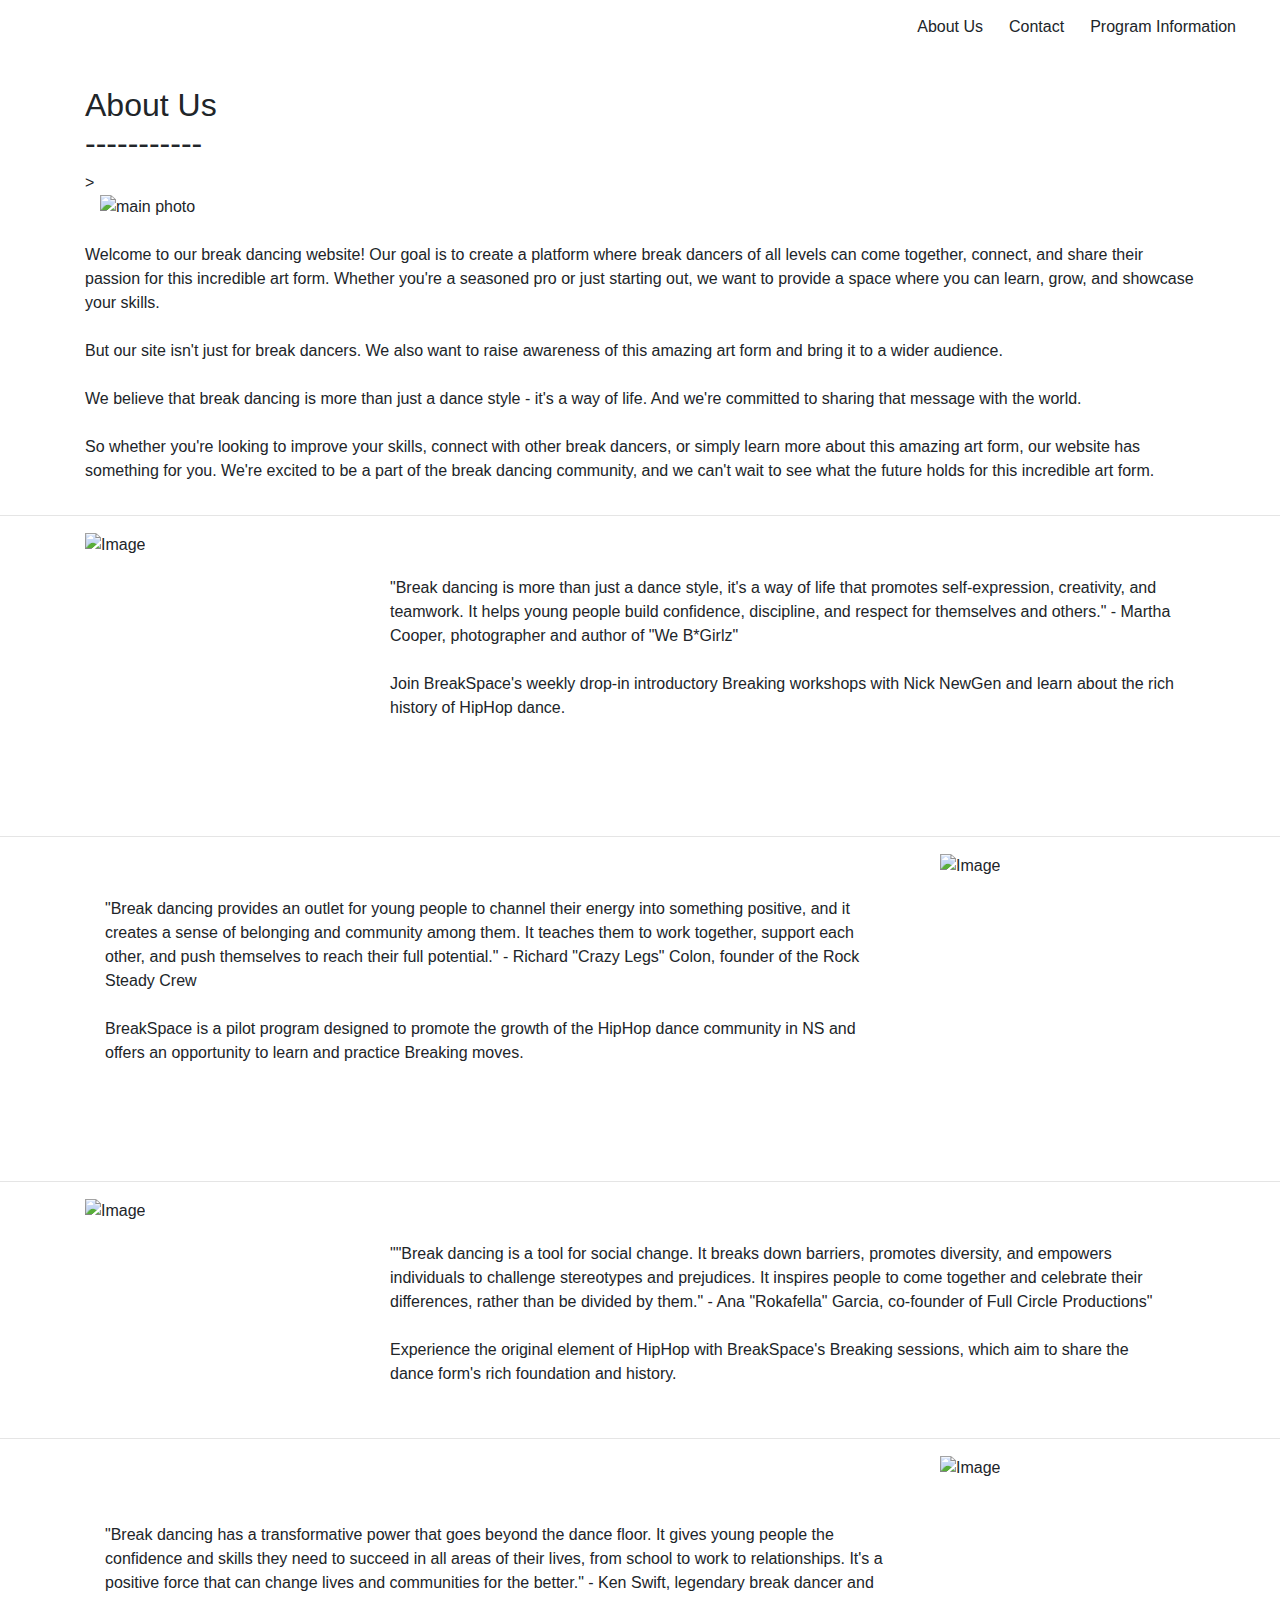
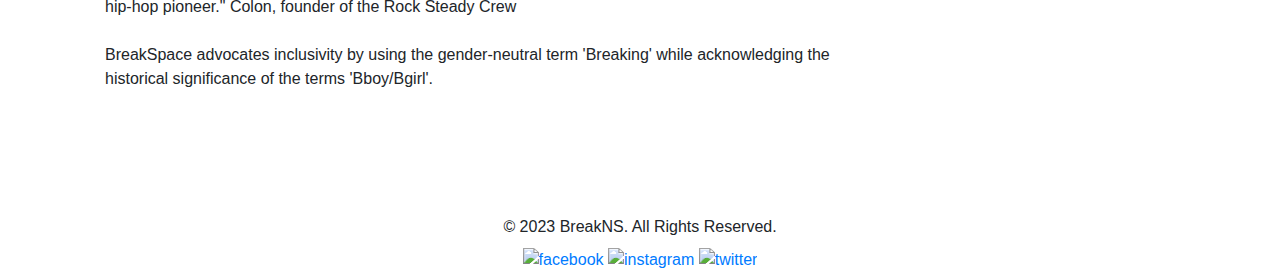
==== Index.html @ e7881015 "seventh" ====
<!DOCTYPE html>
<html lang="en">

<head>
  <meta charset="UTF-8">
  <meta http-equiv="X-UA-Compatible" content="IE=edge">
  <meta name="viewport" content="width=device-width, initial-scale=1.0">
  <link type="text/css" rel="stylesheet"
  <link rel="stylesheet" href="https://maxcdn.bootstrapcdn.com/bootstrap/4.5.2/css/bootstrap.min.css">
  <link typle="text/css" rel="stylesheet" href="https://raw.githubusercontent.com/BreakNS/BreakNS.github.io/main/Styles.css">
  <title>About Us</title>
</head>

<body class="custom-bg-color">
  <nav class="navbar navbar-expand-lg">
    <div class="container-fluid justify-content-end custom-nav-color">
      <div class="order-first">
        <button class="navbar-toggler" type="button" data-bs-toggle="collapse" data-bs-target="#navbarNav"
          aria-controls="navbarNav" aria-expanded="false" aria-label="Toggle navigation">
          <span class="navbar-toggler-icon"></span>
        </button>
        <div class="collapse navbar-collapse" id="navbarNav">
          <ul class="navbar-nav">
            <li class="nav-item">
              <a class="btn custom-text-color" href="Index.html">About Us</a>
            </li>
            <li class="nav-item">
              <a class="btn custom-text-color" href="Contact.html">Contact</a>
            </li>
            <li class="nav-item">
              <a class="btn custom-text-color" href="ProgramInfo.html">Program Information</a>
            </li>
          </ul>
        </div>
      </div>
    </div>
  </nav>

  <div class="container">
    <div class="row-cols-1">
      <h2 class="custom-text-color pt-3 mt-3 ms-5">
        About Us<br>
        -----------
      </h2>>
    </div>
  </div>

  <div class="container">
    <div class="col-3 ms-3 ps-2">
      <img src="./BreakWebsite/breakspace_logo-WHITE.png" alt="main photo"
        class="img-fluid d-block mb-3 d-none d-md-block">
    </div>
  </div>

  <div class="container row-cols-auto">
    <p class="custom-text-color pt-2 pb-3 ps-3 pe-3">
      Welcome to our break dancing website! Our goal is to create a platform where break dancers of all levels can
      come together, connect, and share their passion for this incredible art form. Whether you're a seasoned pro or
      just starting out, we want to provide a space where you can learn, grow, and showcase your skills.
      <br><br>
      But our site isn't just for break dancers. We also want to raise awareness of this amazing art form and bring
      it to a wider audience.
      <br><br>
      We believe that break dancing is more than just a dance style - it's a way of life. And
      we're committed to sharing that message with the world.
      <br><br>
      So whether you're looking to improve your skills, connect with other break dancers, or simply learn more about
      this amazing art form, our website has something for you. We're excited to be a part of the break dancing
      community, and we can't wait to see what the future holds for this incredible art form.
    </p>
  </div>

  <hr>

  <div class="container mb-5 custom-bg-color pb-5">
    <div class="row">
      <div class="col-md-3 order-md-1">
        <img src="BreakWebsite/Secondary photo.jpg" alt="Image" class="img-fluid ms-2">
      </div>
      <div class="col-md-9 order-md-2">
        <div class="card-body custom-bg-color">
          <p class="card-text custom-text-color ps-3 mt-4">"Break dancing is more than just a dance style,
            it's a way of life that promotes self-expression, creativity, and teamwork. It helps young people build
            confidence, discipline, and respect for themselves and others." - Martha Cooper, photographer and author of
            "We B*Girlz"<br><br>

            Join BreakSpace's weekly drop-in introductory Breaking workshops with Nick NewGen and learn about the rich
            history of HipHop dance.</p>
        </div>
      </div>
    </div>
  </div>

  <hr>

  <div class="container mb-5 custom-bg-color pb-5">
    <div class="row">
      <div class="col-md-9 order-md-1 order-sm-2">
        <div class="card-body custom-bg-color">
          <p class="card-text custom-text-color mt-4">"Break dancing provides an outlet for young
            people to channel their energy into something positive, and it creates a sense of belonging and community
            among them. It teaches them to work together, support each other, and push themselves to reach their full
            potential." - Richard "Crazy Legs" Colon, founder of the Rock Steady Crew<br><br>

            BreakSpace is a pilot program designed to promote the growth of the HipHop dance community in NS and offers
            an opportunity to learn and practice Breaking moves.</p>
        </div>
      </div>
      <div class="col-md-3 order-md-2 order-sm-1">
        <img src="BreakWebsite/Third photo.jpg" alt="Image" class="img-fluid me-3">
      </div>
    </div>
  </div>

  <hr>

  <div class="container mb-3 custom-bg-color pb-3">
    <div class="row">
      <div class="col-md-3 order-md-1">
        <img src="BreakWebsite/Rectangle 3.png" alt="Image" class="img-fluid">
      </div>
      <div class="col-md-9 order-md-2">
        <div class="card-body custom-bg-color">
          <p class="card-text custom-text-color mt-4">""Break dancing is a tool for social change. It
            breaks down barriers, promotes diversity, and empowers individuals to challenge stereotypes and prejudices.
            It inspires people to come together and celebrate their differences, rather than be divided by them." - Ana
            "Rokafella" Garcia, co-founder of Full Circle Productions"<br><br>

            Experience the original element of HipHop with BreakSpace's Breaking sessions, which aim to share the dance
            form's rich foundation and history.</p>
        </div>
      </div>
    </div>
  </div>

  <hr>

  <div class="container mb-5 custom-bg-color pb-5 mb-5">
    <div class="row">
      <div class="col-md-9 order-md-1 order-sm-2">
        <div class="card-body custom-bg-color">
          <p class="card-text custom-text-color mt-5">"Break dancing has a transformative power that
            goes beyond the dance floor. It gives young people the confidence and skills they need to succeed in all
            areas of their lives, from school to work to relationships. It's a positive force that can change lives and
            communities for the better." - Ken Swift, legendary break dancer and hip-hop pioneer." Colon, founder of the
            Rock Steady Crew<br><br>

            BreakSpace advocates inclusivity by using the gender-neutral term 'Breaking' while acknowledging the
            historical significance of the terms 'Bboy/Bgirl'.</p>
        </div>
      </div>
      <div class="col-md-3 order-md-2 order-sm-1">
        <img src="BreakWebsite/Rectangle 4.png" alt="Image" class="img-fluid">
      </div>
    </div>
  </div>


  <footer class="custom-nav-color custom-text-color py-2 container-fluid">
    <div class="row">
      <div class="col-12 text-center">
        <p class="mb-2">&copy; 2023 BreakNS. All Rights Reserved.</p>
        <a href="https://www.facebook.com/"><img
            src="https://cdn4.iconfinder.com/data/icons/social-media-icons-the-circle-set/48/facebook_circle-512.png"
            alt="facebook" width="30" height="30"></a>
        <a href="https://www.instagram.com/"><img
            src="https://cdn4.iconfinder.com/data/icons/social-messaging-ui-color-shapes-2-free/128/social-instagram-new-circle-512.png"
            alt="instagram" width="30" height="30"></a>
        <a href="https://www.twitter.com/"><img
            src="https://cdn4.iconfinder.com/data/icons/social-media-icons-the-circle-set/48/twitter_circle-512.png"
            alt="twitter" width="30" height="30"></a>
      </div>
    </div>
  </footer>

  <script src="https://maxcdn.bootstrapcdn.com/bootstrap/4.5.2/js/bootstrap.min.js"></script>
  <script src="https://ajax.googleapis.com/ajax/libs/jquery/3.5.1/jquery.min.js"></script>
</body>

</html>
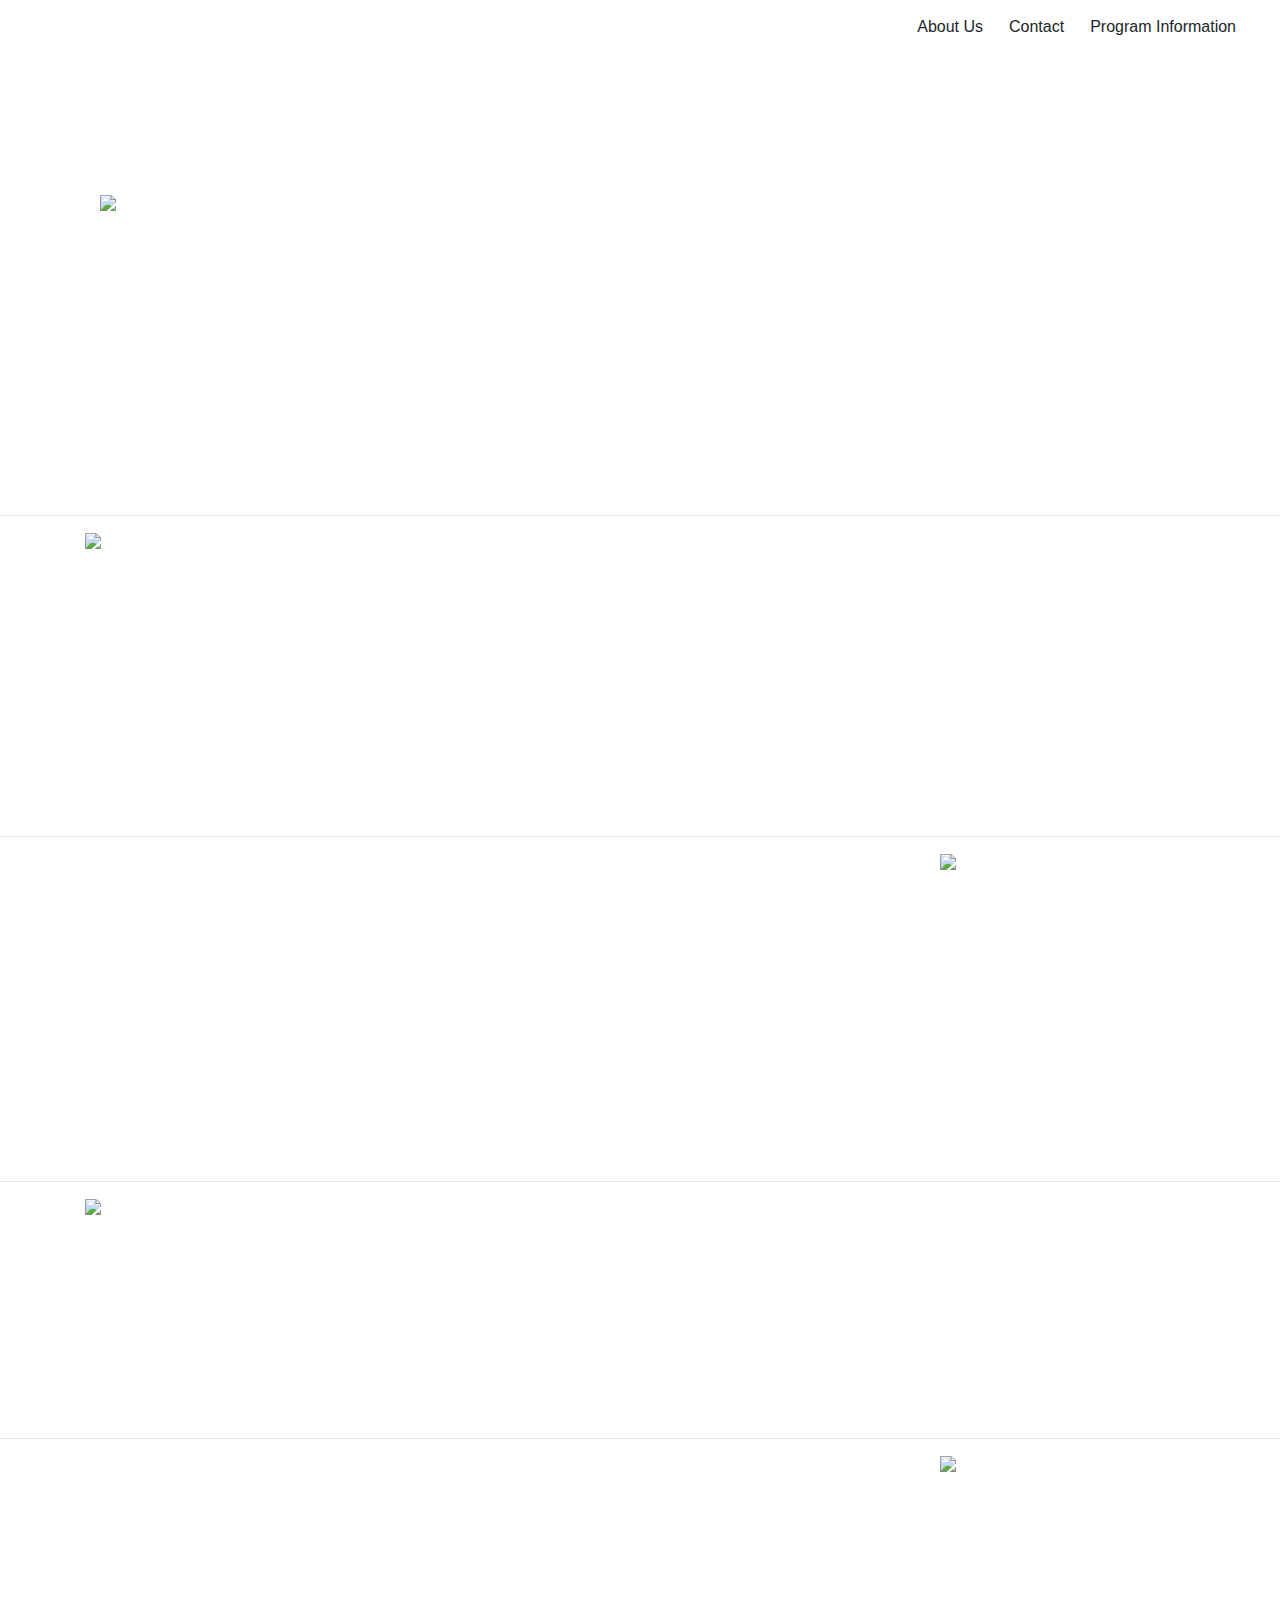
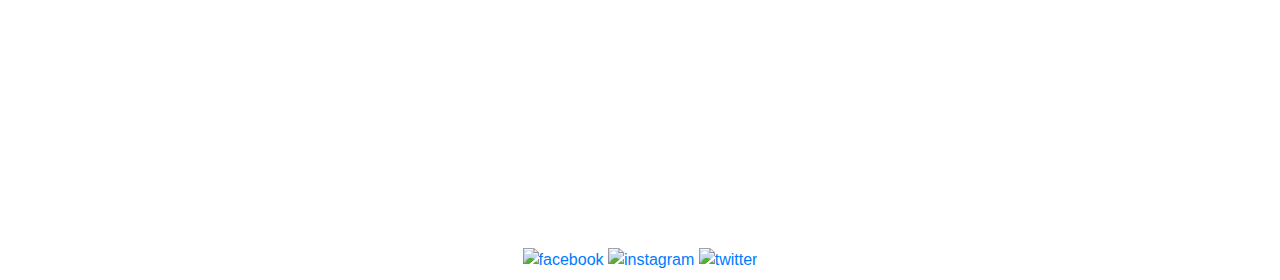
==== commit c8bb7366: "8th" ====
--- a/Index.html
+++ b/Index.html
@@ -11,7 +11,7 @@
   <title>About Us</title>
 </head>
 
-<body class="custom-bg-color">
+<body class=".bg-dark text-white">
   <nav class="navbar navbar-expand-lg">
     <div class="container-fluid justify-content-end custom-nav-color">
       <div class="order-first">
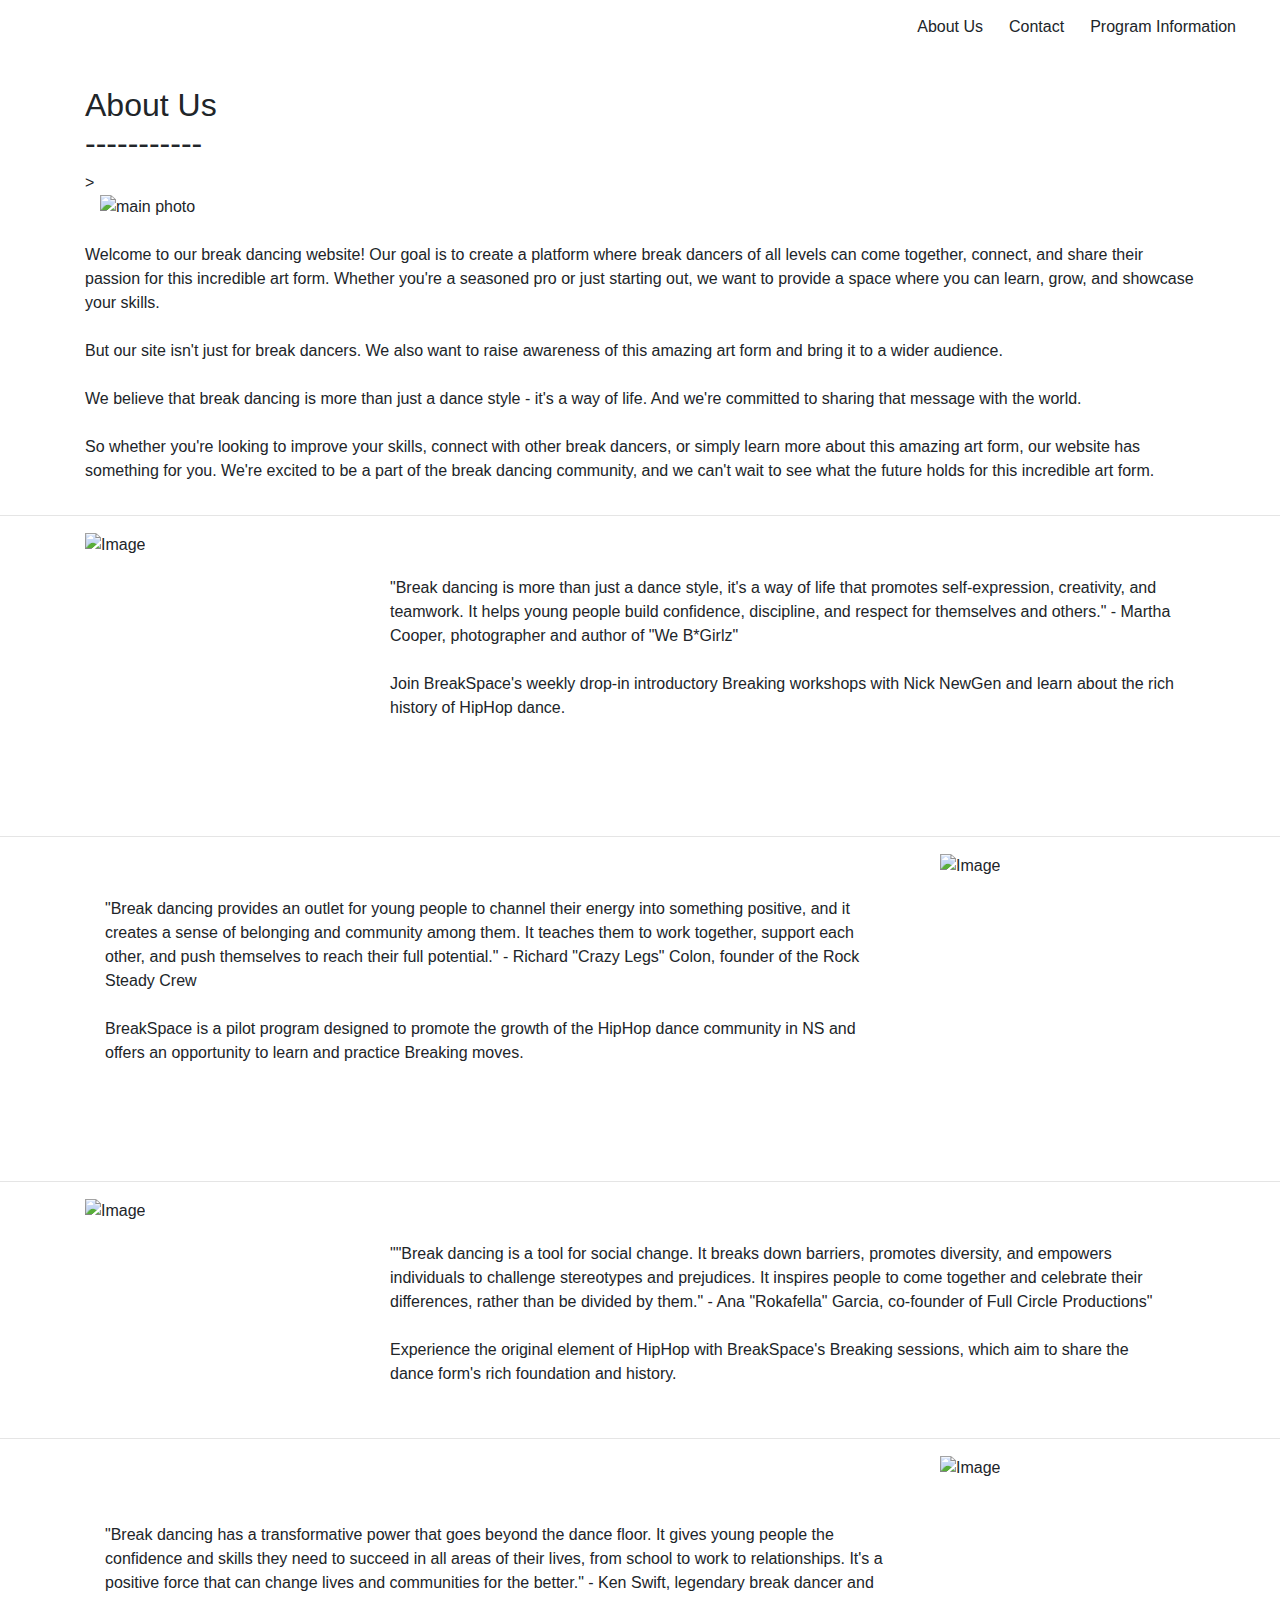
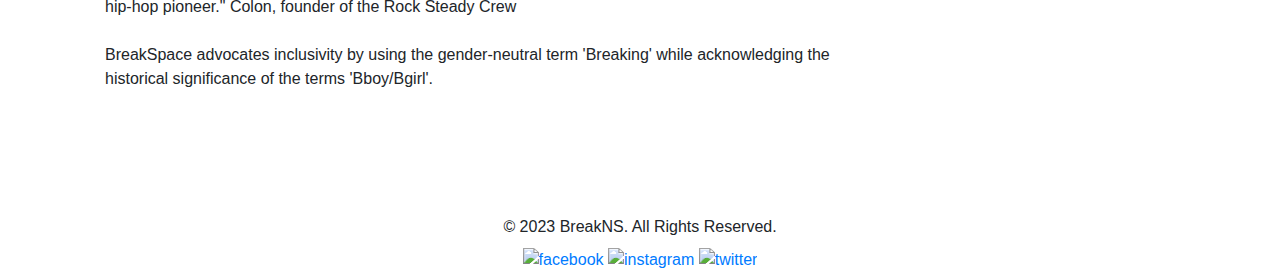
==== commit 7cd1f98a: "9th" ====
--- a/Index.html
+++ b/Index.html
@@ -11,7 +11,7 @@
   <title>About Us</title>
 </head>
 
-<body class=".bg-dark text-white">
+<body class=".bg-dark">
   <nav class="navbar navbar-expand-lg">
     <div class="container-fluid justify-content-end custom-nav-color">
       <div class="order-first">
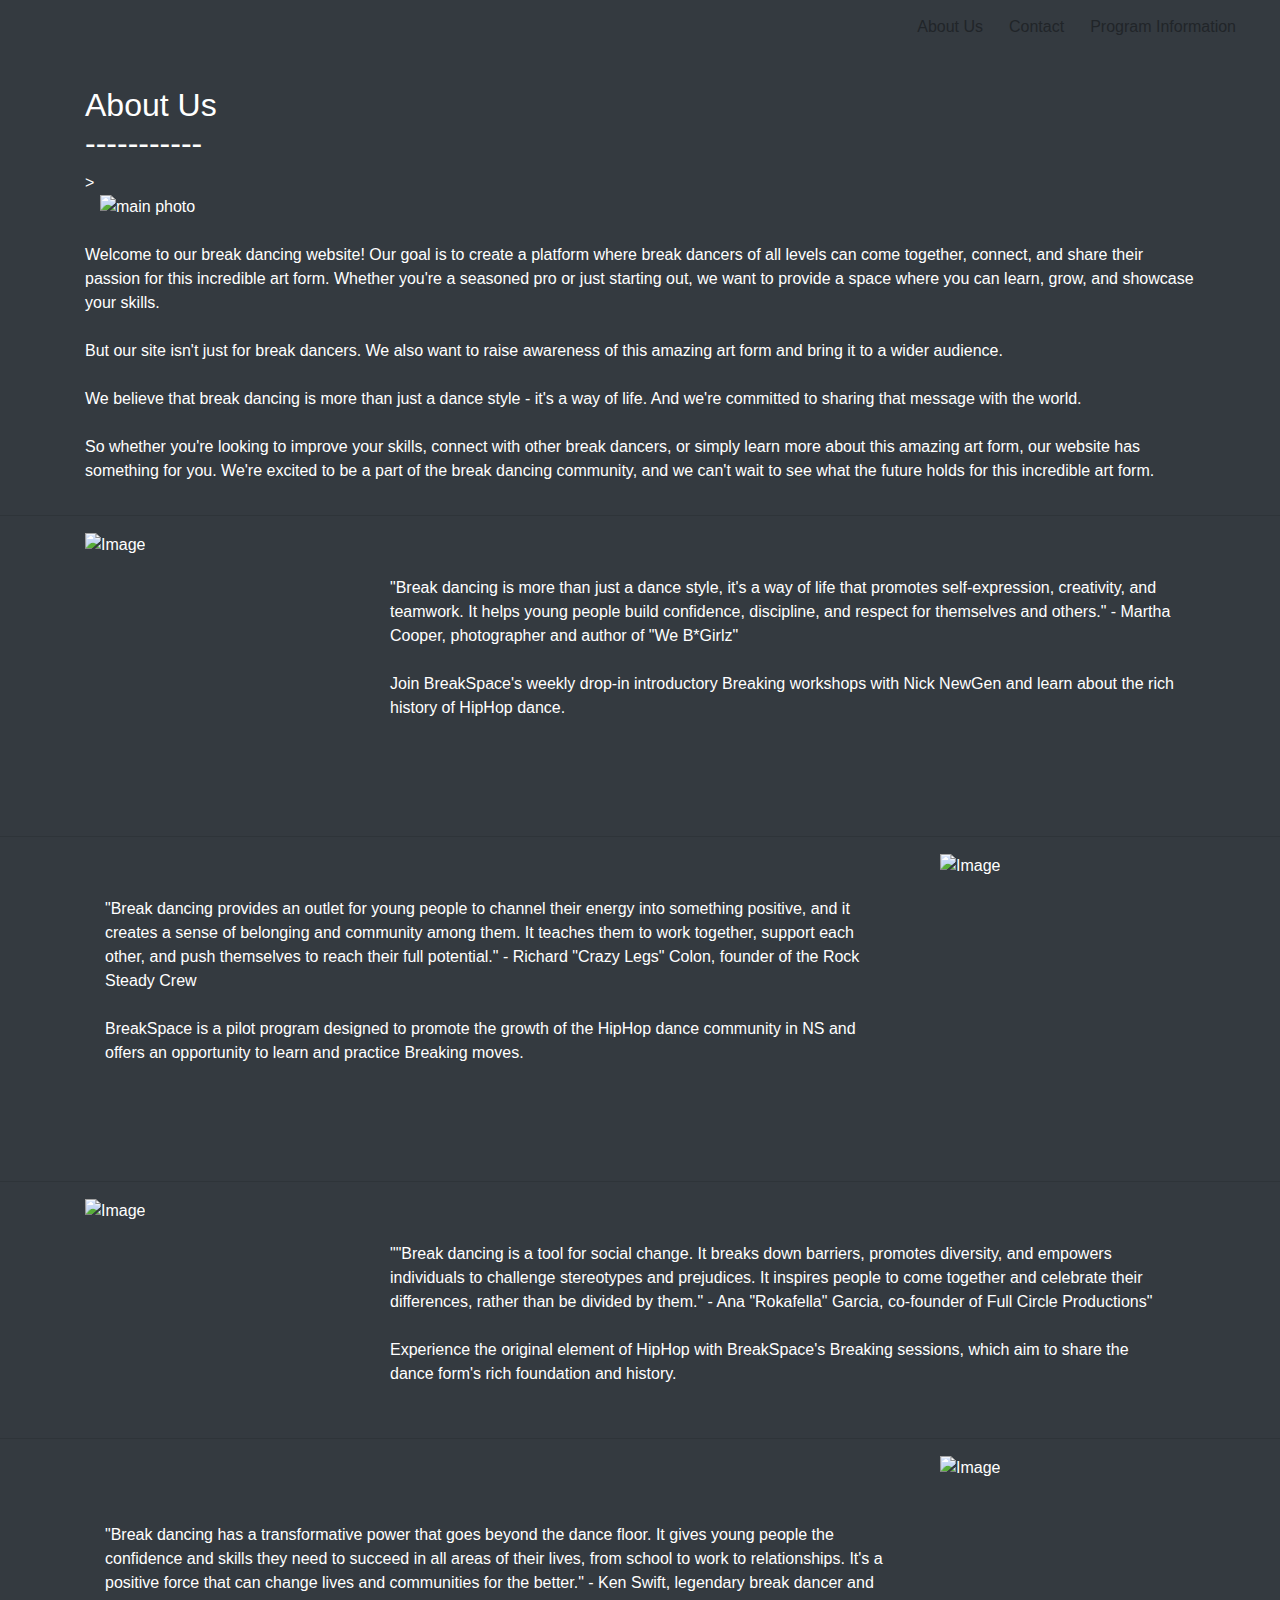
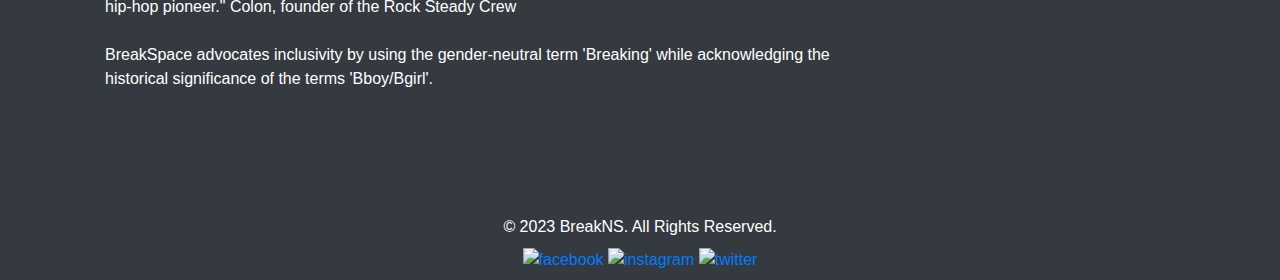
==== commit 5a14d92d: "10th" ====
--- a/Index.html
+++ b/Index.html
@@ -11,7 +11,7 @@
   <title>About Us</title>
 </head>
 
-<body class=".bg-dark">
+<body class="bg-dark text-white">
   <nav class="navbar navbar-expand-lg">
     <div class="container-fluid justify-content-end custom-nav-color">
       <div class="order-first">
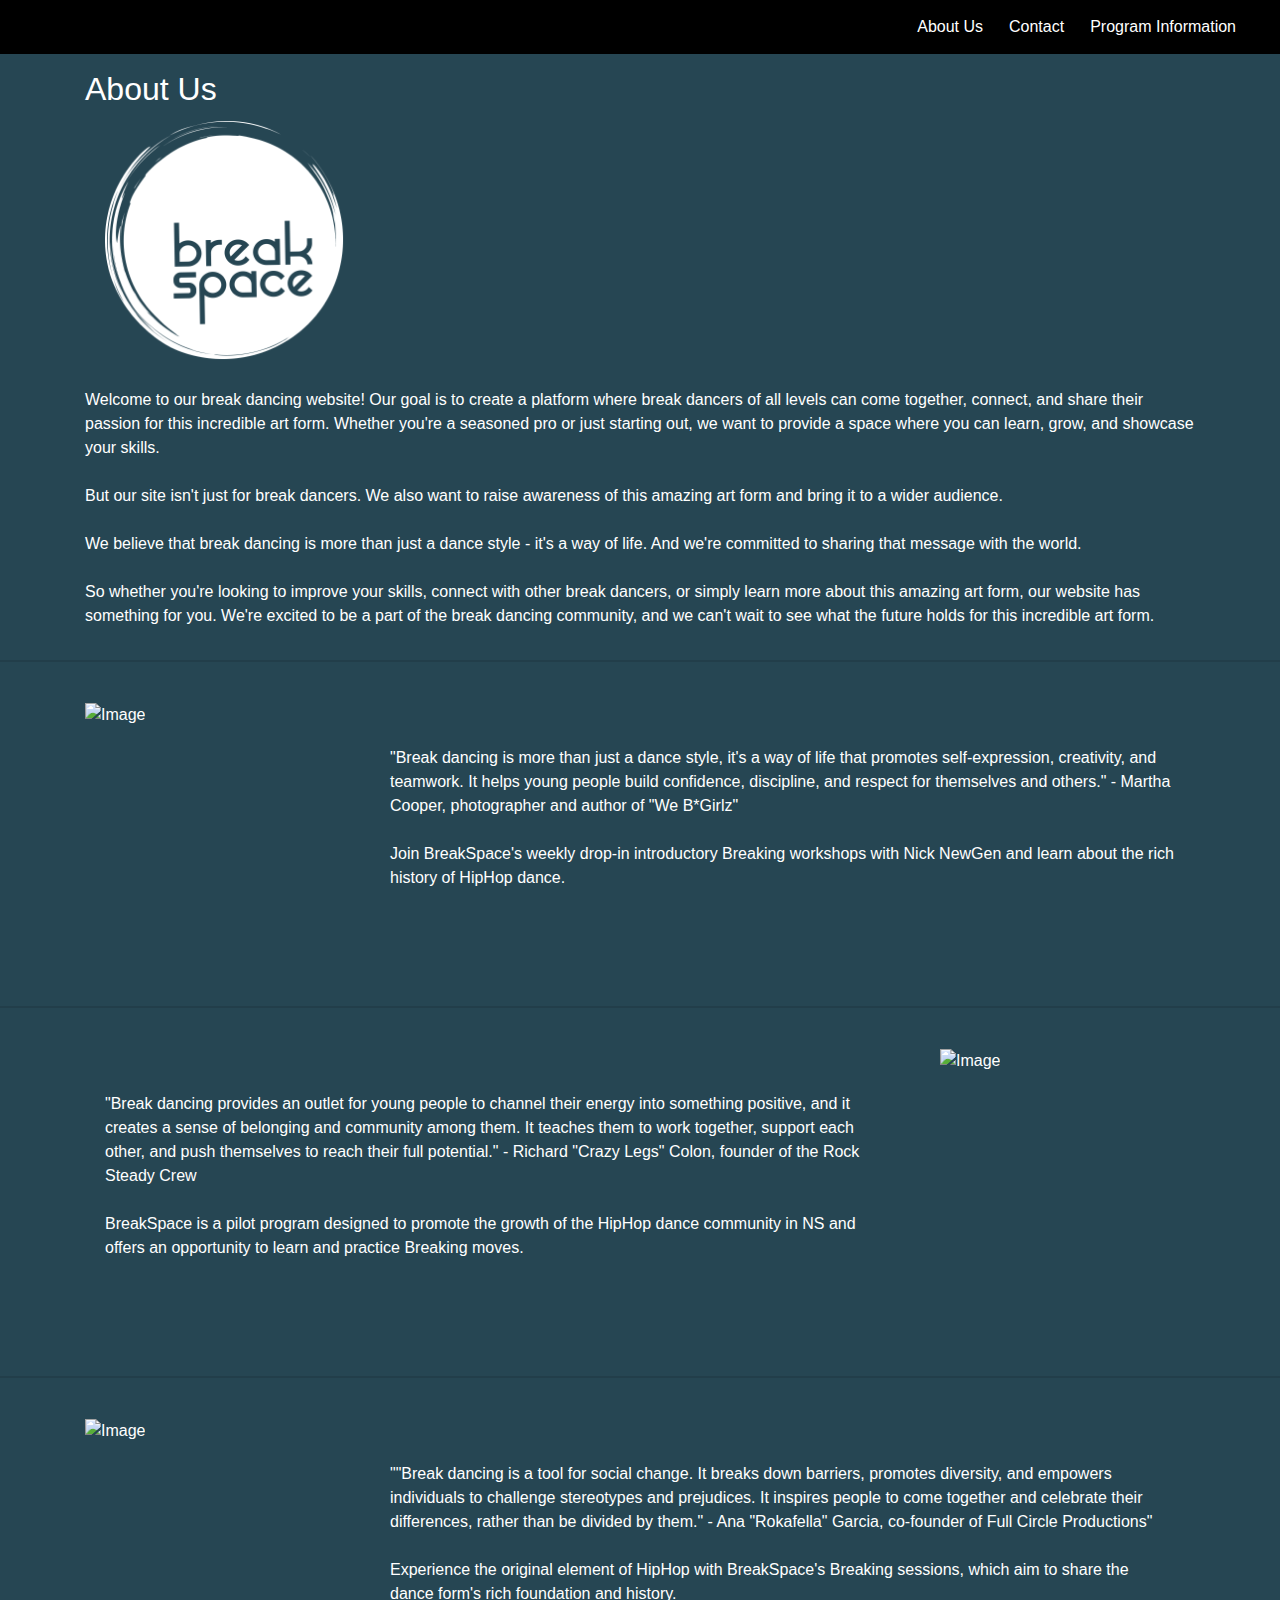
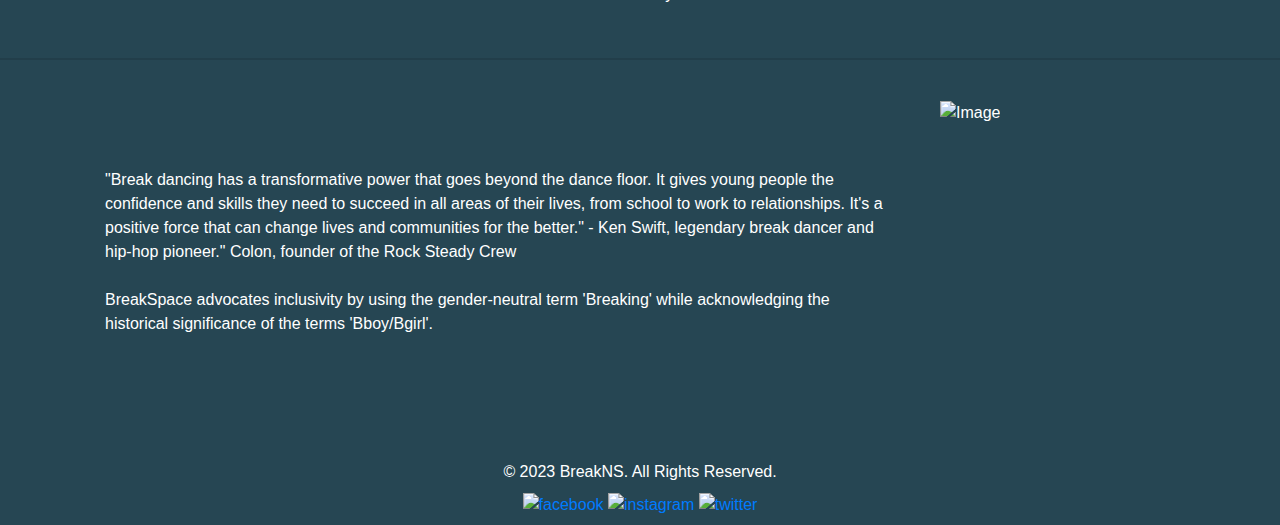
==== commit 15c29b48: "Added pictures" ====
--- a/Index.html
+++ b/Index.html
@@ -5,30 +5,30 @@
   <meta charset="UTF-8">
   <meta http-equiv="X-UA-Compatible" content="IE=edge">
   <meta name="viewport" content="width=device-width, initial-scale=1.0">
-  <link type="text/css" rel="stylesheet"
-  <link rel="stylesheet" href="https://maxcdn.bootstrapcdn.com/bootstrap/4.5.2/css/bootstrap.min.css">
-  <link typle="text/css" rel="stylesheet" href="https://raw.githubusercontent.com/BreakNS/BreakNS.github.io/main/Styles.css">
+  <link type="text/css" rel="stylesheet">
+  <link rel="stylesheet" href="https://stackpath.bootstrapcdn.com/bootstrap/4.3.1/css/bootstrap.min.css">
   <title>About Us</title>
 </head>
 
-<body class="bg-dark text-white">
-  <nav class="navbar navbar-expand-lg">
-    <div class="container-fluid justify-content-end custom-nav-color">
+<body style="background-color: #264653; color: white;">
+  <nav class="navbar navbar-expand-lg navbar-dark" style="background-color: black;">
+    <div class="container-fluid justify-content-end">
       <div class="order-first">
-        <button class="navbar-toggler" type="button" data-bs-toggle="collapse" data-bs-target="#navbarNav"
+        <button class="navbar-toggler" type="button" data-toggle="collapse" data-target="#navbarNav"
           aria-controls="navbarNav" aria-expanded="false" aria-label="Toggle navigation">
           <span class="navbar-toggler-icon"></span>
         </button>
+
         <div class="collapse navbar-collapse" id="navbarNav">
           <ul class="navbar-nav">
             <li class="nav-item">
-              <a class="btn custom-text-color" href="Index.html">About Us</a>
+              <a class="btn text-white" href="Index.html">About Us</a>
             </li>
             <li class="nav-item">
-              <a class="btn custom-text-color" href="Contact.html">Contact</a>
+              <a class="btn text-white" href="Contact.html">Contact</a>
             </li>
             <li class="nav-item">
-              <a class="btn custom-text-color" href="ProgramInfo.html">Program Information</a>
+              <a class="btn text-white" href="ProgramInfo.html">Program Information</a>
             </li>
           </ul>
         </div>
@@ -38,22 +38,21 @@
 
   <div class="container">
     <div class="row-cols-1">
-      <h2 class="custom-text-color pt-3 mt-3 ms-5">
-        About Us<br>
-        -----------
-      </h2>>
+      <h2 class="pt-3 ">
+        About Us
+      </h2>
     </div>
   </div>
 
   <div class="container">
-    <div class="col-3 ms-3 ps-2">
-      <img src="./BreakWebsite/breakspace_logo-WHITE.png" alt="main photo"
+    <div class="col-3">
+      <img src="/Pictures/breakspace_logo-WHITE.png" alt="main photo"
         class="img-fluid d-block mb-3 d-none d-md-block">
     </div>
   </div>
 
   <div class="container row-cols-auto">
-    <p class="custom-text-color pt-2 pb-3 ps-3 pe-3">
+    <p class="pt-2 pb-3 ps-3 pe-3">
       Welcome to our break dancing website! Our goal is to create a platform where break dancers of all levels can
       come together, connect, and share their passion for this incredible art form. Whether you're a seasoned pro or
       just starting out, we want to provide a space where you can learn, grow, and showcase your skills.
@@ -70,12 +69,12 @@
     </p>
   </div>
 
-  <hr>
+  <hr class="pb-4" style="color: black; border-width: 2px;">
 
   <div class="container mb-5 custom-bg-color pb-5">
     <div class="row">
       <div class="col-md-3 order-md-1">
-        <img src="BreakWebsite/Secondary photo.jpg" alt="Image" class="img-fluid ms-2">
+        <img src="/Pictures/Rectangle 1.png" alt="Image" class="img-fluid ms-2">
       </div>
       <div class="col-md-9 order-md-2">
         <div class="card-body custom-bg-color">
@@ -91,7 +90,7 @@
     </div>
   </div>
 
-  <hr>
+  <hr class="pb-4" style="color: black; border-width: 2px;">
 
   <div class="container mb-5 custom-bg-color pb-5">
     <div class="row">
@@ -107,17 +106,17 @@
         </div>
       </div>
       <div class="col-md-3 order-md-2 order-sm-1">
-        <img src="BreakWebsite/Third photo.jpg" alt="Image" class="img-fluid me-3">
+        <img src="/Pictures/Rectangle 2.png" alt="Image" class="img-fluid me-3">
       </div>
     </div>
   </div>
 
-  <hr>
+  <hr class="pb-4" style="color: black; border-width: 2px;">
 
   <div class="container mb-3 custom-bg-color pb-3">
     <div class="row">
       <div class="col-md-3 order-md-1">
-        <img src="BreakWebsite/Rectangle 3.png" alt="Image" class="img-fluid">
+        <img src="/Pictures/Rectangle 3.png" alt="Image" class="img-fluid">
       </div>
       <div class="col-md-9 order-md-2">
         <div class="card-body custom-bg-color">
@@ -133,7 +132,7 @@
     </div>
   </div>
 
-  <hr>
+  <hr class="pb-4" style="color: black; border-width: 2px;">
 
   <div class="container mb-5 custom-bg-color pb-5 mb-5">
     <div class="row">
@@ -150,7 +149,7 @@
         </div>
       </div>
       <div class="col-md-3 order-md-2 order-sm-1">
-        <img src="BreakWebsite/Rectangle 4.png" alt="Image" class="img-fluid">
+        <img src="/Pictures/Rectangle 4.png" alt="Image" class="img-fluid">
       </div>
     </div>
   </div>
@@ -172,9 +171,11 @@
       </div>
     </div>
   </footer>
+  <script src="https://code.jquery.com/jquery-3.3.1.slim.min.js"></script>
+  <script src="https://cdnjs.cloudflare.com/ajax/libs/popper.js/1.14.7/umd/popper.min.js"></script>
+  <script src="https://stackpath.bootstrapcdn.com/bootstrap/4.3.1/js/bootstrap.min.js"></script>
 
-  <script src="https://maxcdn.bootstrapcdn.com/bootstrap/4.5.2/js/bootstrap.min.js"></script>
-  <script src="https://ajax.googleapis.com/ajax/libs/jquery/3.5.1/jquery.min.js"></script>
+
 </body>
 
 </html>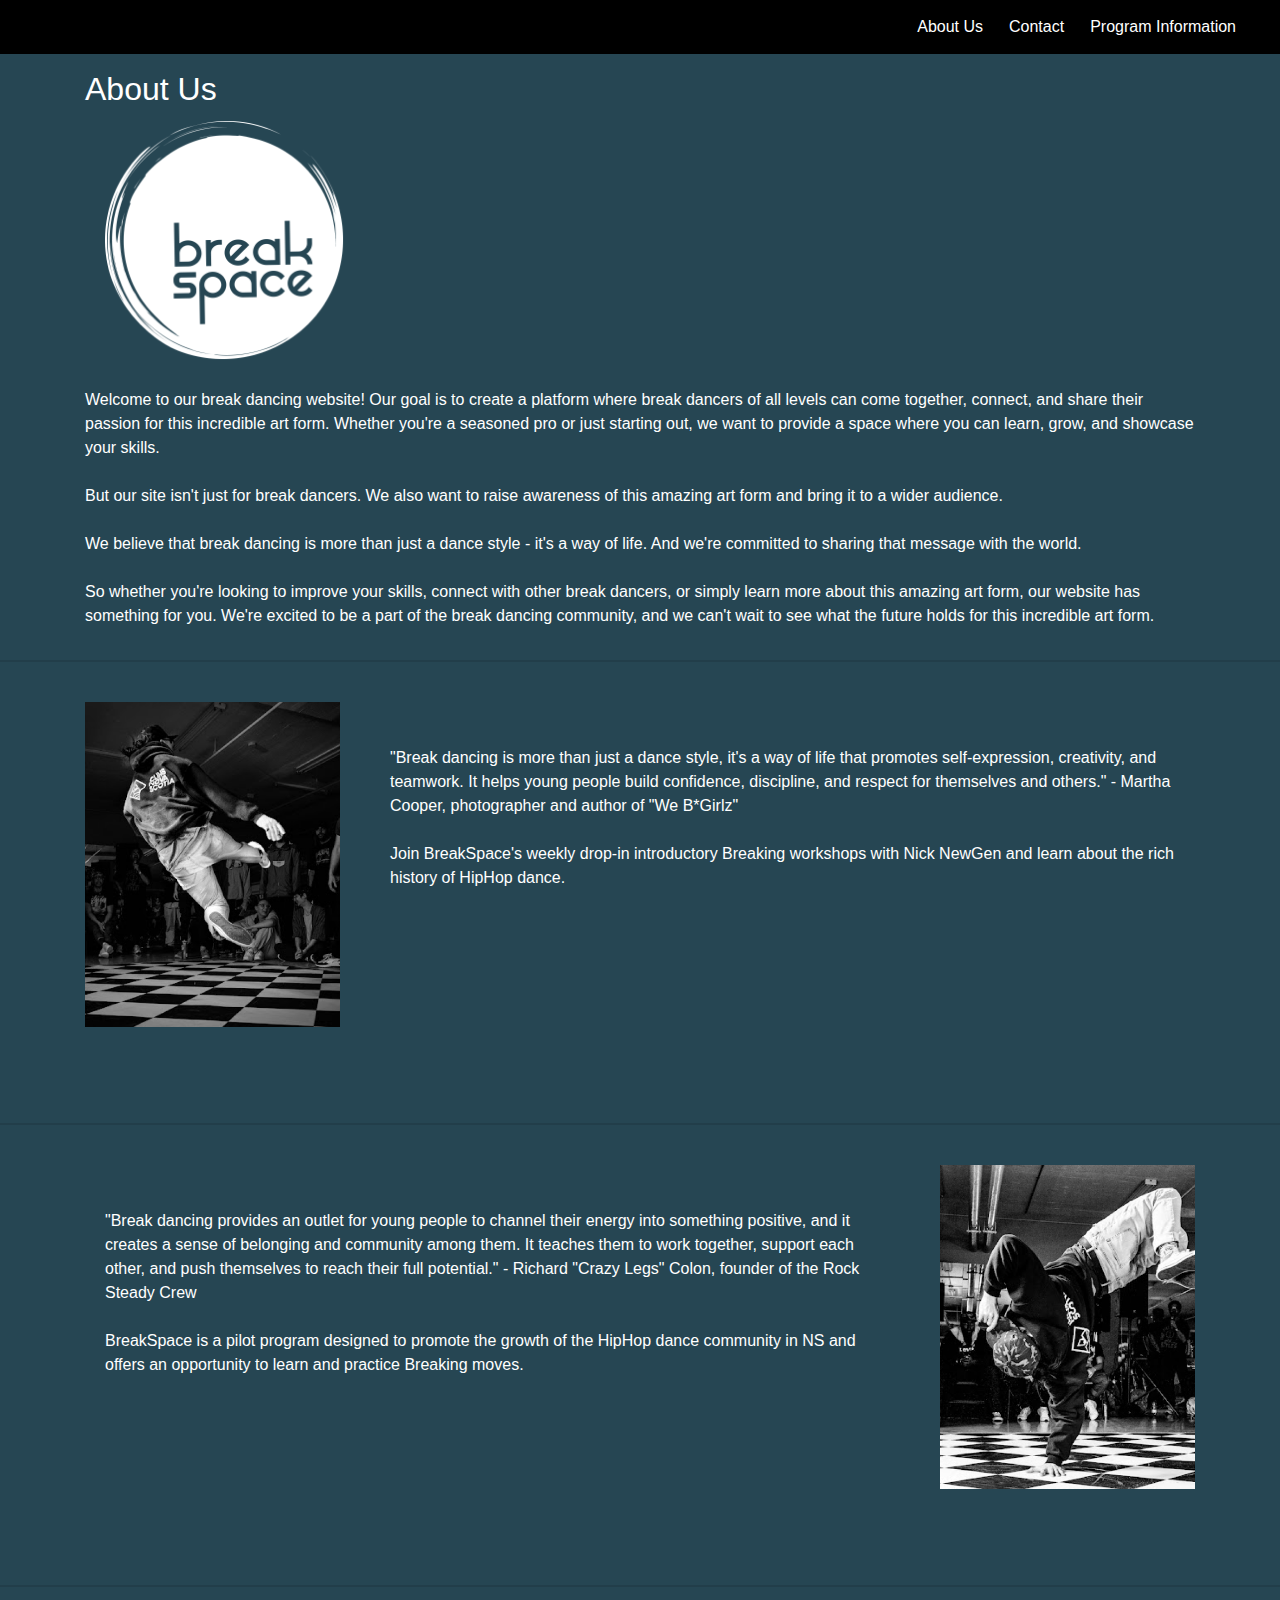
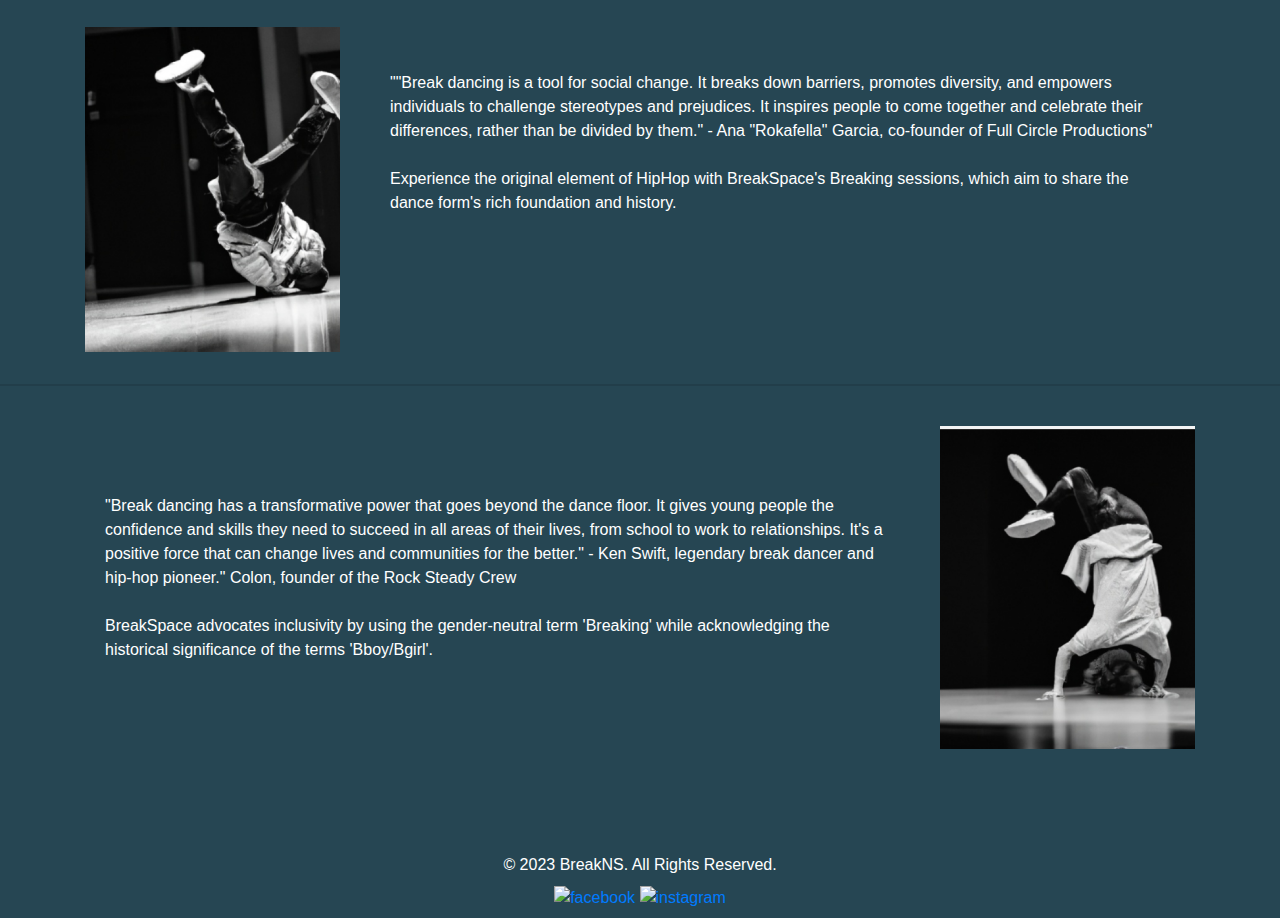
==== commit 82249dcc: "Better" ====
--- a/Index.html
+++ b/Index.html
@@ -5,7 +5,6 @@
   <meta charset="UTF-8">
   <meta http-equiv="X-UA-Compatible" content="IE=edge">
   <meta name="viewport" content="width=device-width, initial-scale=1.0">
-  <link type="text/css" rel="stylesheet">
   <link rel="stylesheet" href="https://stackpath.bootstrapcdn.com/bootstrap/4.3.1/css/bootstrap.min.css">
   <title>About Us</title>
 </head>
@@ -159,15 +158,12 @@
     <div class="row">
       <div class="col-12 text-center">
         <p class="mb-2">&copy; 2023 BreakNS. All Rights Reserved.</p>
-        <a href="https://www.facebook.com/"><img
+        <a href="https://www.facebook.com/BreakSpaceNS"><img
             src="https://cdn4.iconfinder.com/data/icons/social-media-icons-the-circle-set/48/facebook_circle-512.png"
             alt="facebook" width="30" height="30"></a>
-        <a href="https://www.instagram.com/"><img
+        <a href="https://www.instagram.com/breakspacens/"><img
             src="https://cdn4.iconfinder.com/data/icons/social-messaging-ui-color-shapes-2-free/128/social-instagram-new-circle-512.png"
             alt="instagram" width="30" height="30"></a>
-        <a href="https://www.twitter.com/"><img
-            src="https://cdn4.iconfinder.com/data/icons/social-media-icons-the-circle-set/48/twitter_circle-512.png"
-            alt="twitter" width="30" height="30"></a>
       </div>
     </div>
   </footer>
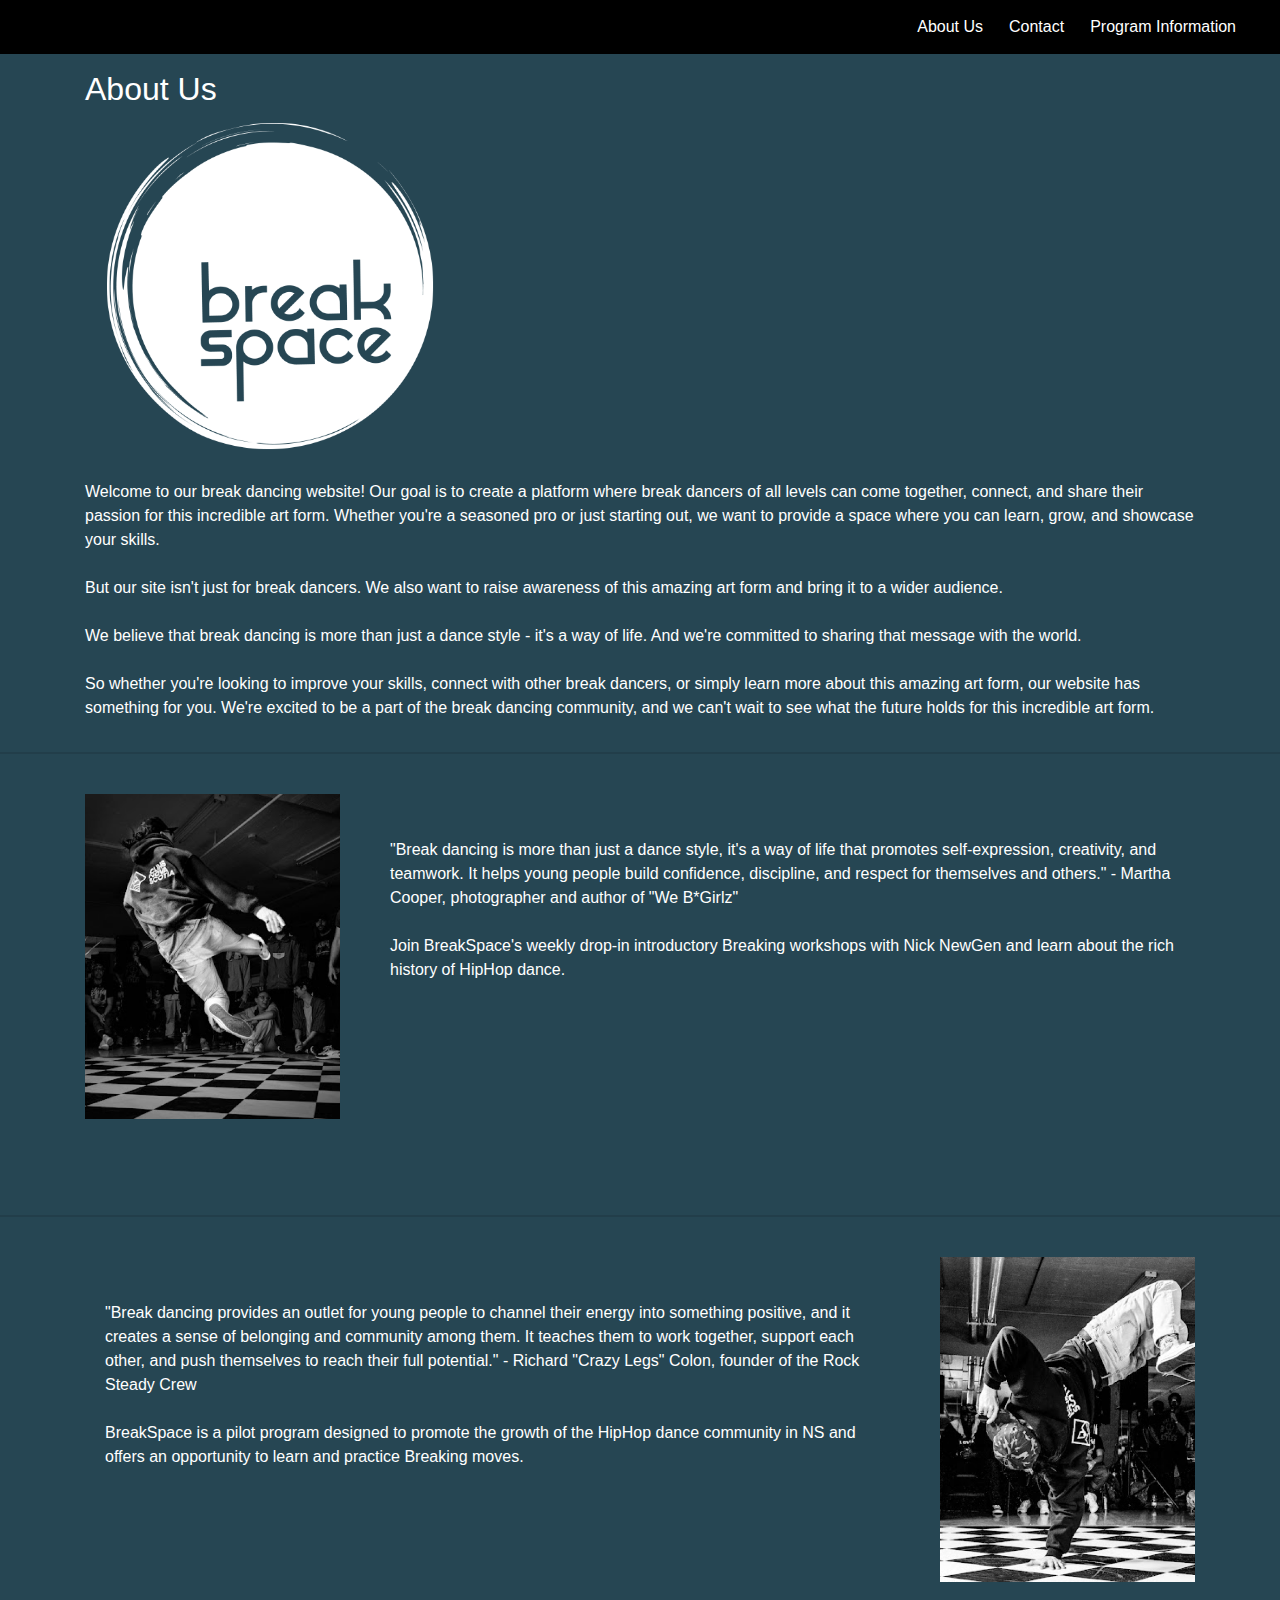
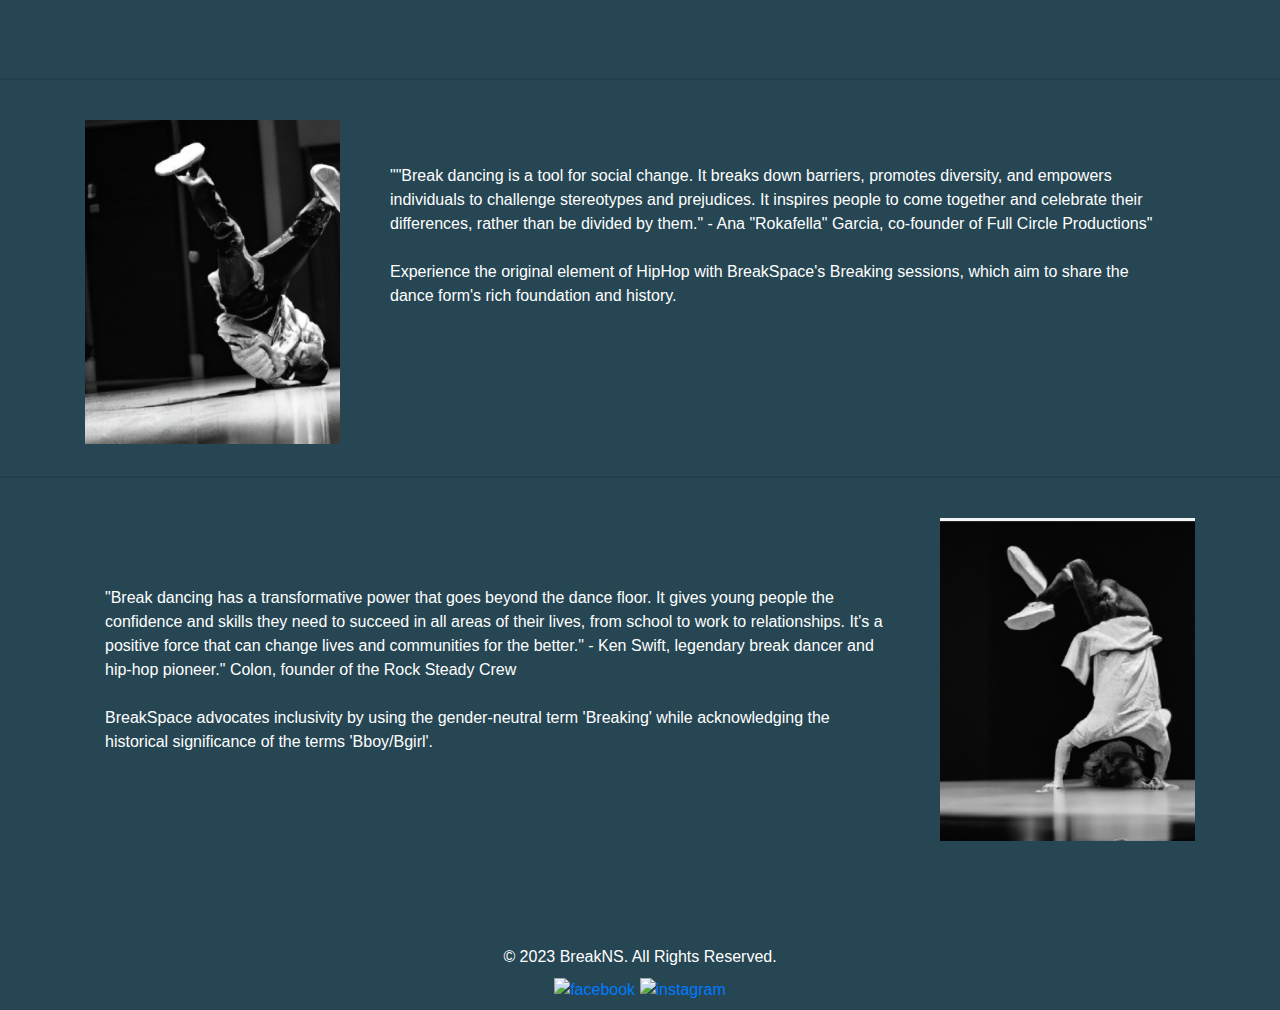
==== commit 054c46d8: "Better again" ====
--- a/Index.html
+++ b/Index.html
@@ -41,12 +41,9 @@
         About Us
       </h2>
     </div>
-  </div>
-
-  <div class="container">
-    <div class="col-3">
+    <div class="col-4">
       <img src="/Pictures/breakspace_logo-WHITE.png" alt="main photo"
-        class="img-fluid d-block mb-3 d-none d-md-block">
+        class="img-fluid d-block mb-3 d-none d-md-block mx-auto">
     </div>
   </div>
 
